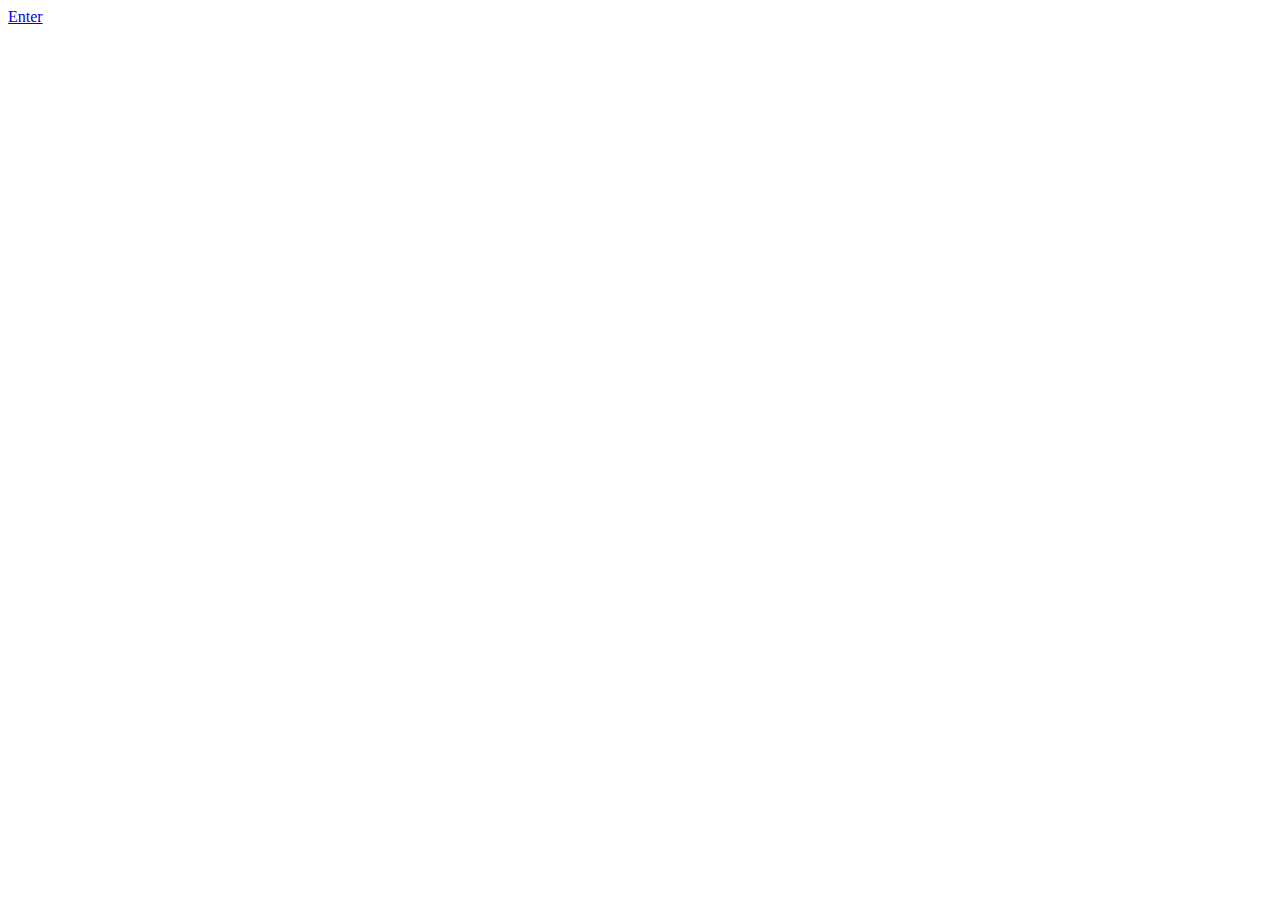
==== index.html @ 21f3ae3d "animations for the webpage working" ====
<!DOCTYPE html>
<html>

<head>
    <link href="css/bootstrap.css" rel="stylesheet" type="text/css">
    <link href="css/bootstrap-theme.min.css" rel="stylesheet" type="text/css">
    <link href="css/style1.css" rel="stylesheet" type="text/css">
    <link href="css/animate.css" rel="stylesheet" type="text/css">
    <link href="https://fonts.googleapis.com/css?family=Sansita|Baloo" rel="stylesheet">
    <script src="js\jquery-3.1.1.min.js"></script>
    <script src="js\jquery.smoothState.min.js"></script>
    <script src="js/script.js"></script>
    <script src="js/script1.js"></script>
    <title>UBER TIckets Online Service</title>
</head>

<body>
    <div class="m-page scene_element scene_element--fadeinright" id="main">
        <a href="home.html">Enter</a>
    </div>





</body>

</html>
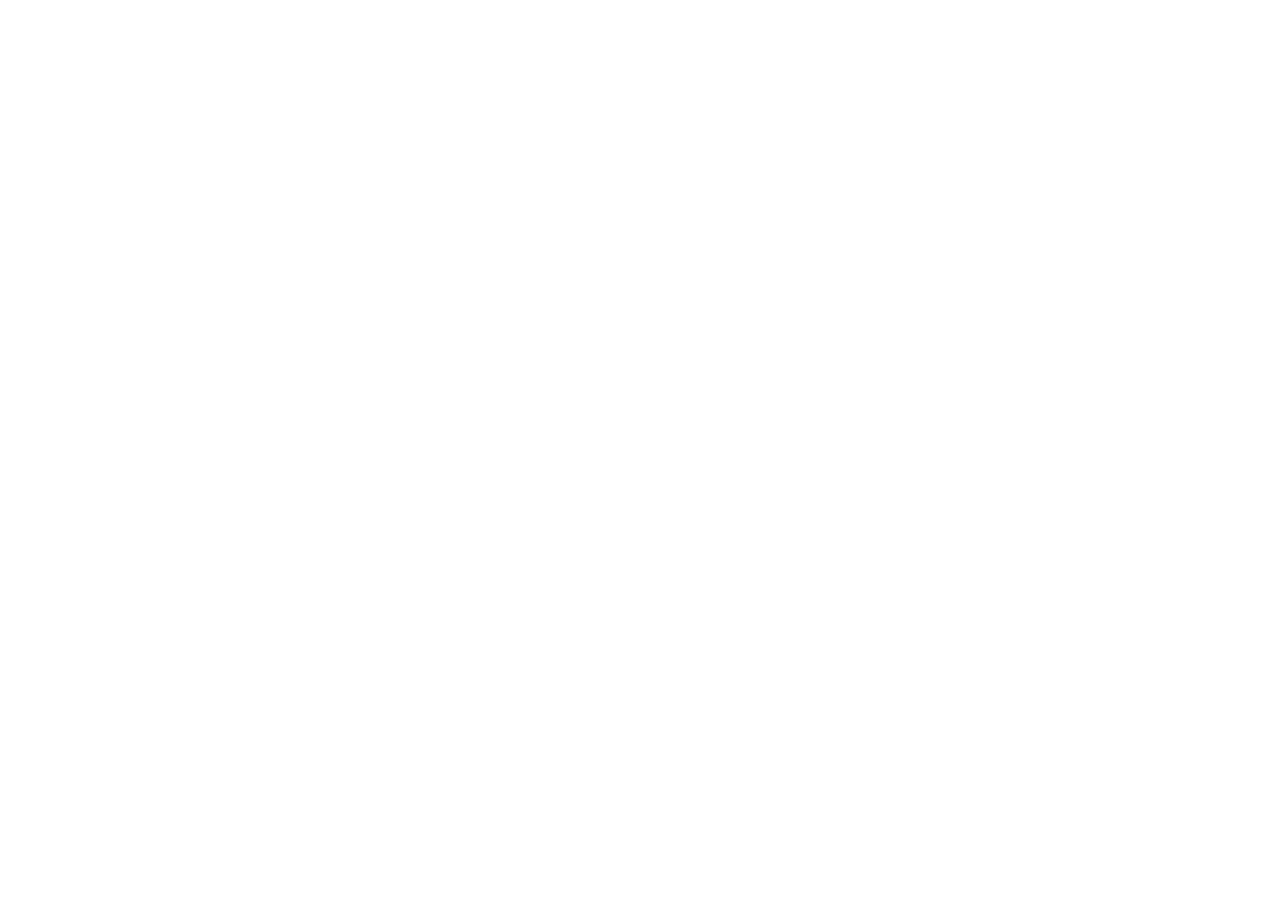
==== commit 8674906e: "add new buttons stylesheet to the repo" ====
--- a/index.html
+++ b/index.html
@@ -6,6 +6,7 @@
     <link href="css/bootstrap-theme.min.css" rel="stylesheet" type="text/css">
     <link href="css/style1.css" rel="stylesheet" type="text/css">
     <link href="css/animate.css" rel="stylesheet" type="text/css">
+    <link href="css/butns.min.css" rel="stylesheet" type="text/css">
     <link href="https://fonts.googleapis.com/css?family=Sansita|Baloo" rel="stylesheet">
     <script src="js\jquery-3.1.1.min.js"></script>
     <script src="js\jquery.smoothState.min.js"></script>
@@ -16,7 +17,6 @@
 
 <body>
     <div class="m-page scene_element scene_element--fadeinright" id="main">
-        <a href="home.html">Enter</a>
     </div>
 
 
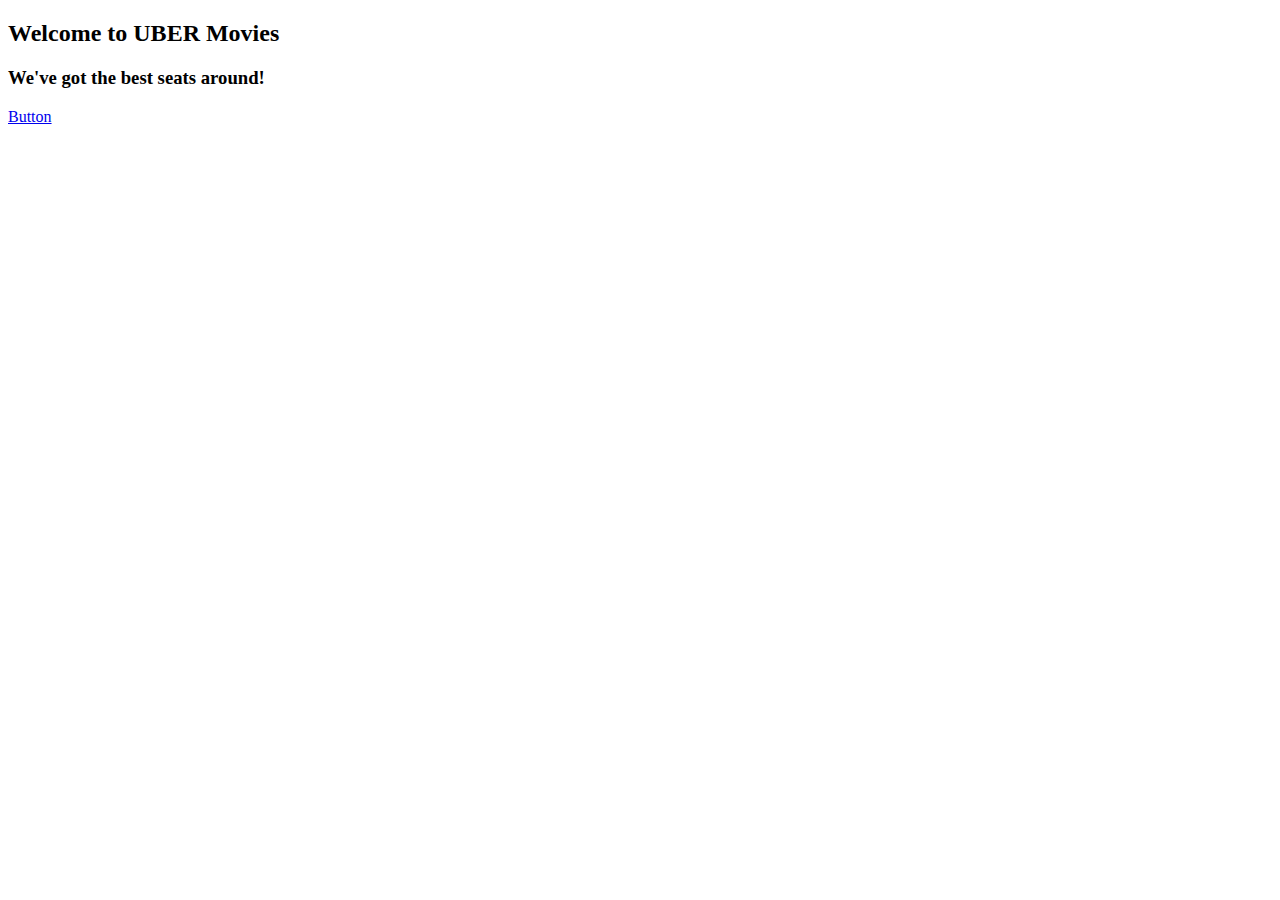
==== commit 26f16134: "add content to the index page" ====
--- a/index.html
+++ b/index.html
@@ -5,6 +5,7 @@
     <link href="css/bootstrap.css" rel="stylesheet" type="text/css">
     <link href="css/bootstrap-theme.min.css" rel="stylesheet" type="text/css">
     <link href="css/style1.css" rel="stylesheet" type="text/css">
+        <link href="css/style1.css" rel="stylesheet" type="text/css">
     <link href="css/animate.css" rel="stylesheet" type="text/css">
     <link href="css/butns.min.css" rel="stylesheet" type="text/css">
     <link href="https://fonts.googleapis.com/css?family=Sansita|Baloo" rel="stylesheet">
@@ -17,6 +18,17 @@
 
 <body>
     <div class="m-page scene_element scene_element--fadeinright" id="main">
+
+        <h2>Welcome to UBER Movies</h2>
+        <h3>We've got the best seats around!</h3>
+        <a href="index.html" class="button border-purple rounded transition">Button</a>
+
+
+
+
+
+
+
     </div>
 
 
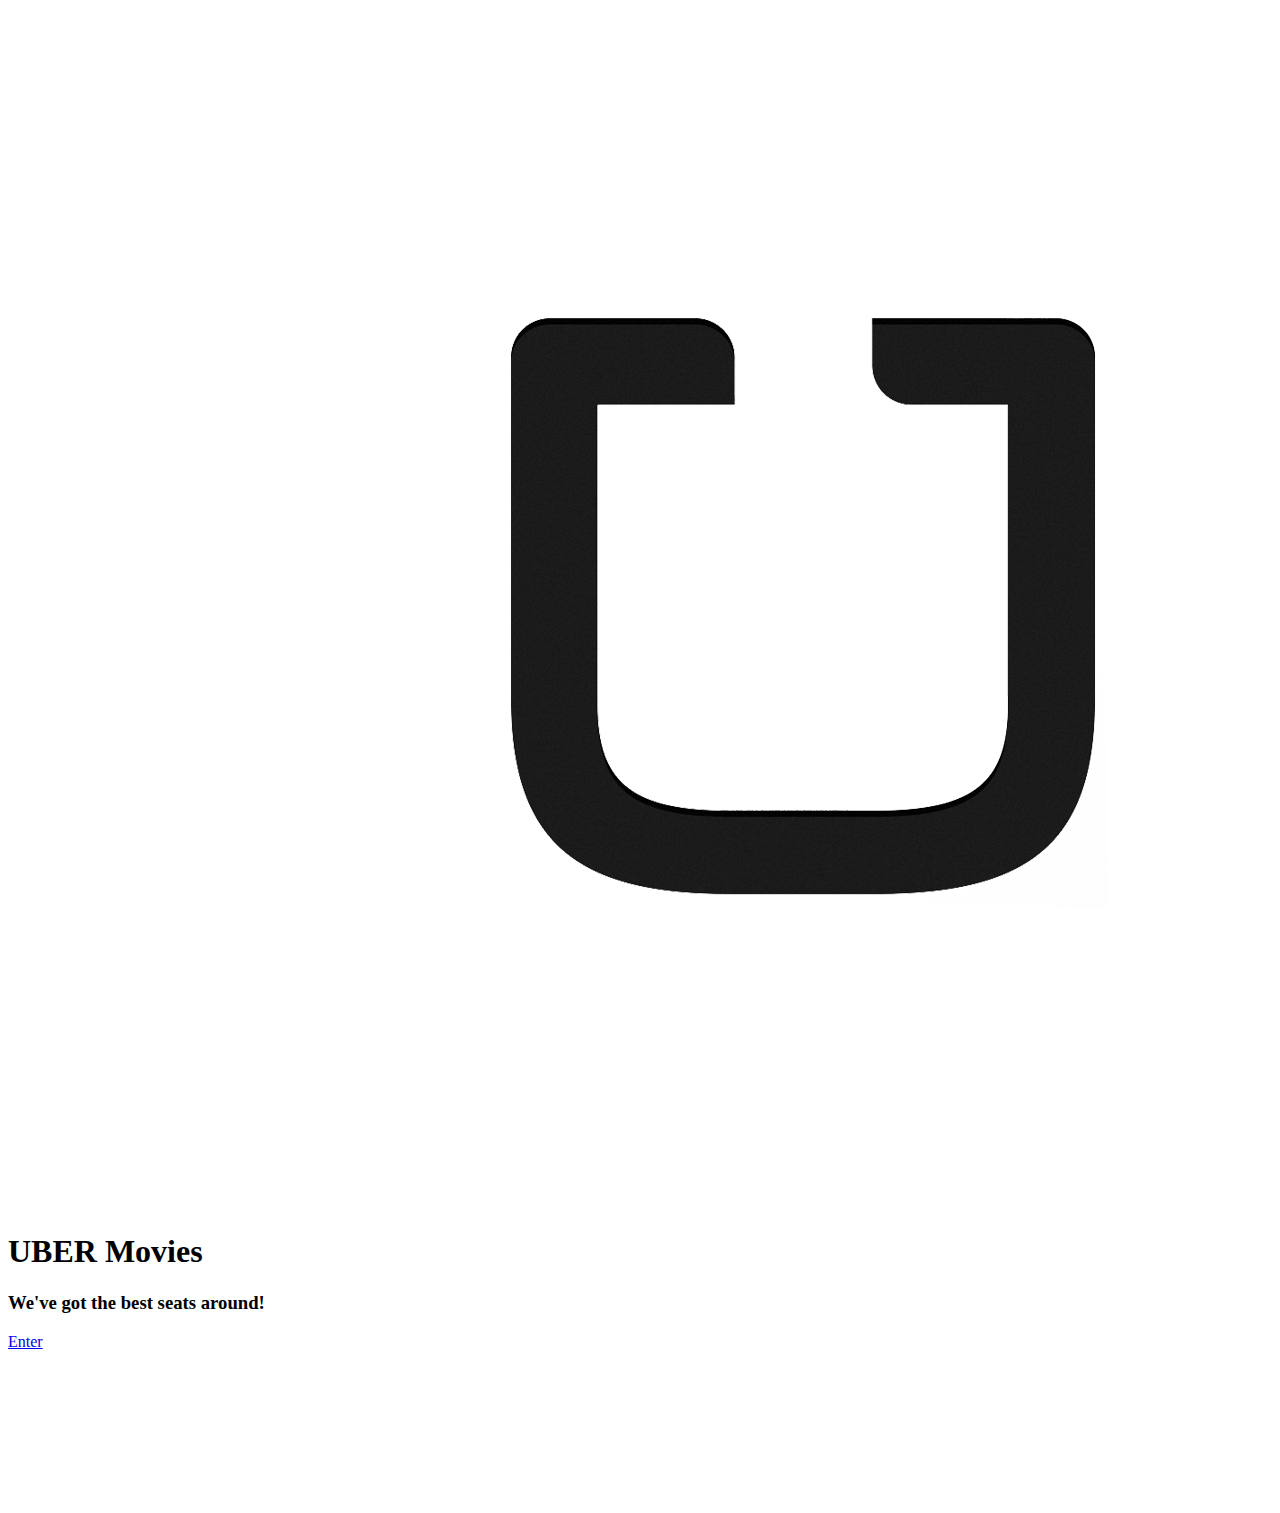
==== commit dfa1de33: "add new files to the repo" ====
--- a/index.html
+++ b/index.html
@@ -5,36 +5,28 @@
     <link href="css/bootstrap.css" rel="stylesheet" type="text/css">
     <link href="css/bootstrap-theme.min.css" rel="stylesheet" type="text/css">
     <link href="css/style1.css" rel="stylesheet" type="text/css">
-        <link href="css/style1.css" rel="stylesheet" type="text/css">
-    <link href="css/animate.css" rel="stylesheet" type="text/css">
+    <link href="css/style2.css" rel="stylesheet" type="text/css">
     <link href="css/butns.min.css" rel="stylesheet" type="text/css">
     <link href="https://fonts.googleapis.com/css?family=Sansita|Baloo" rel="stylesheet">
     <script src="js\jquery-3.1.1.min.js"></script>
     <script src="js\jquery.smoothState.min.js"></script>
-    <script src="js/script.js"></script>
     <script src="js/script1.js"></script>
     <title>UBER TIckets Online Service</title>
 </head>
 
 <body>
-    <div class="m-page scene_element scene_element--fadeinright" id="main">
+    <div class="m-page scene_element scene_element--fadeinup content" id="main">
 
-        <h2>Welcome to UBER Movies</h2>
+        <img src="img/logo.png" alt="logo of the company" id="logo">
+        <h1>UBER Movies</h1>
         <h3>We've got the best seats around!</h3>
-        <a href="index.html" class="button border-purple rounded transition">Button</a>
-
-
-
-
-
-
-
+        <a href="home.html" class="button border-purple rounded transition-white">Enter</a>
     </div>
 
-
-
-
-
+    <video id="my-video" class="video" autoplay="autoplay" loop="loop" width="300" height="150">
+      <source src="assets/trailer.mp4" type="video/mp4" />
+      <source src="assets/trailer.webm" type="video/webm" /></video>
+    <!-- /video -->
 </body>
 
 </html>
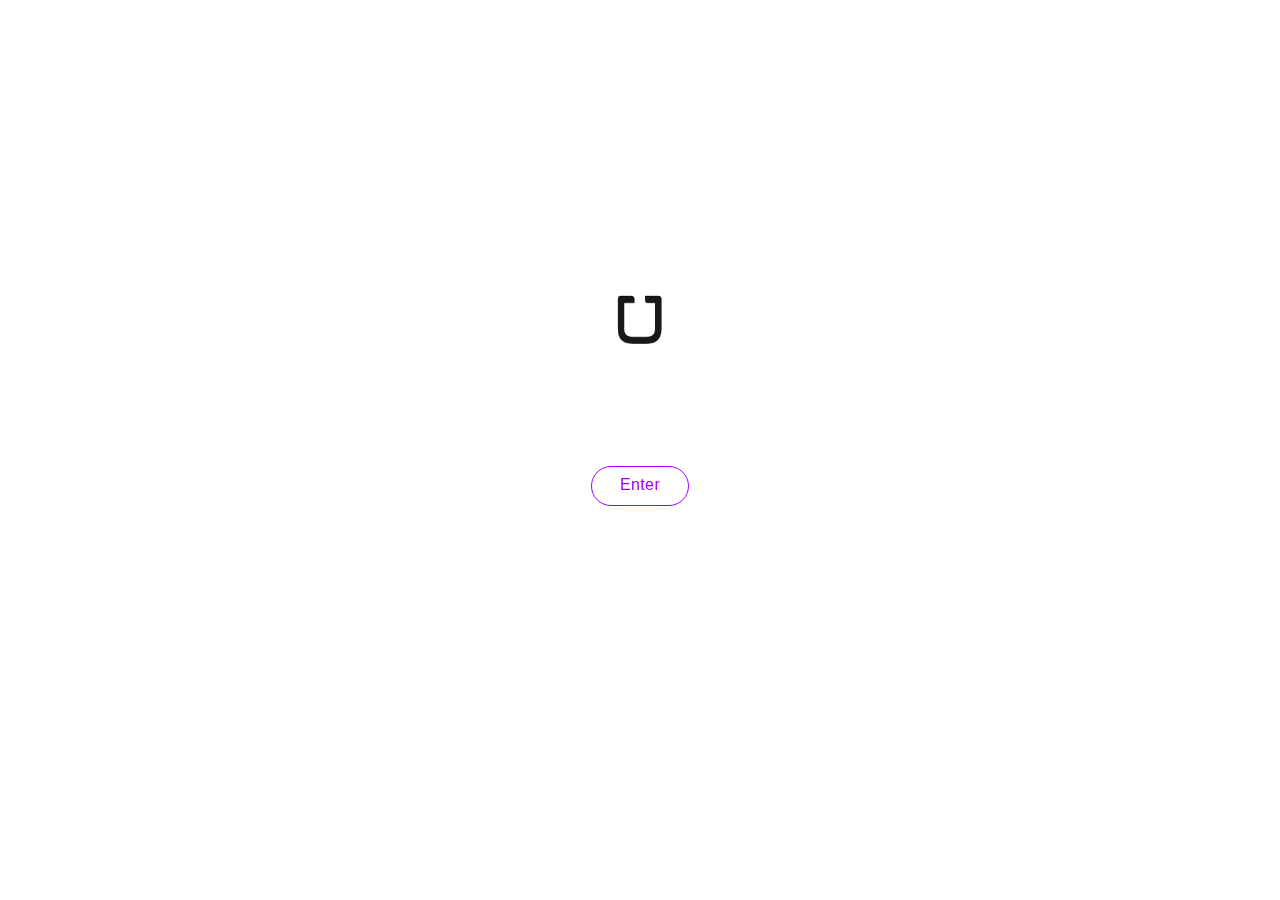
==== commit efff6d98: "alter referencing for the stylesheets" ====
--- a/index.html
+++ b/index.html
@@ -2,11 +2,11 @@
 <html>
 
 <head>
-    <link href="css/bootstrap.css" rel="stylesheet" type="text/css">
-    <link href="css/bootstrap-theme.min.css" rel="stylesheet" type="text/css">
-    <link href="css/style1.css" rel="stylesheet" type="text/css">
-    <link href="css/style2.css" rel="stylesheet" type="text/css">
-    <link href="css/butns.min.css" rel="stylesheet" type="text/css">
+    <link href="styling/bootstrap.css" rel="stylesheet" type="text/css">
+    <link href="styling/bootstrap-theme.min.css" rel="stylesheet" type="text/css">
+    <link href="styling/style1.css" rel="stylesheet" type="text/css">
+    <link href="styling/style2.css" rel="stylesheet" type="text/css">
+    <link href="styling/butns.min.css" rel="stylesheet" type="text/css">
     <link href="https://fonts.googleapis.com/css?family=Sansita|Baloo" rel="stylesheet">
     <script src="js\jquery-3.1.1.min.js"></script>
     <script src="js\jquery.smoothState.min.js"></script>
--- a/styling/style1.css
+++ b/styling/style1.css
@@ -0,0 +1,82 @@
+/*
+ * Keyframes
+ */
+
+@-webkit-keyframes fadeIn {
+    0% {
+        opacity: 0;
+    }
+    100% {
+        opacity: 1;
+    }
+}
+
+@-webkit-keyframes fadeInUp {
+    0% {
+        opacity: 0;
+        transform: translate3d(0, 100%, 0);
+    }
+    50% {
+        opacity: 0.5;
+        transform: none;
+    }
+    100% {
+        opacity: 1;
+        transform: none;
+    }
+}
+
+@-webkit-keyframes fadeInRight {
+    0% {
+        opacity: 0;
+        transform: translate3d(100%, 0, 0);
+    }
+    100% {
+        opacity: 1;
+        transform: none;
+    }
+}
+
+
+/*
+ * CSS Page Transitions
+   /** Basic styles for an animated element */
+
+.scene_element {
+    -webkit-animation-duration: 3s;
+    -webkit-transition-timing-function: ease-in;
+    -webkit-animation-fill-mode: both;
+}
+
+
+/** An element that fades in */
+
+.scene_element--fadein {
+    -webkit-animation-name: fadeIn;
+}
+
+
+/** An element that fades in and slides up */
+
+.scene_element--fadeinup {
+    -webkit-animation-name: fadeInUp;
+}
+
+
+/** An element that fades in and slides from the right */
+
+.scene_element--fadeinright {
+    -webkit-animation-name: fadeInRight;
+}
+
+
+}
+
+/** Reverse "exit" animations */
+&.is-exiting {
+    .scene_element {
+        -webkit-animation-direction: alternate-reverse;
+    }
+}
+
+}
--- a/styling/style2.css
+++ b/styling/style2.css
@@ -0,0 +1,69 @@
+html, body, div, h1, p, a, video {
+    margin: 0;
+    padding: 0;
+    font-family: 'Baloo', cursive;
+}
+
+html, body {
+    height: 100%;
+    text-align: center;
+}
+
+
+/*Alter the content position */
+
+.content {
+    position: relative;
+    top: 30%;
+    z-index: 2;
+    margin: 0 auto;
+    max-width: 720px;
+margin-bottom:50px;
+}
+
+.content__heading {
+    margin-bottom: 24px;
+    color: rgb(39, 39, 39);
+    font-size: 44px;
+}
+
+.content__teaser {
+    margin-bottom: 24px;
+    color: rgb(89, 89, 89);
+    font-size: 22px;
+}
+
+.content__cta {
+    display: inline-block;
+    margin: 0;
+    padding: 12px 48px;
+    color: rgb(255, 60, 100);
+    font-size: 22px;
+    text-decoration: none;
+    border: solid 4px rgb(255, 60, 100);
+}
+
+
+/*Alter the position of the video */
+
+.video {
+    position: fixed;
+    top: 50%;
+    left: 50%;
+    z-index: 1;
+    min-width: 100%;
+    min-height: 100%;
+    width: auto;
+    height: auto;
+    transform: translate(-50%, -50%);
+}
+
+
+#logo{
+    height: 100px;
+    width: 120px;
+}
+
+h1, h3{
+    color: white;
+}
--- a/styling/butns.min.css
+++ b/styling/butns.min.css
@@ -0,0 +1 @@
+.button{text-decoration:none!important;display:inline-block;padding:7.5px 15px;color:#0072ff;border:1px solid transparent;border-radius:2px;background-color:rgba(0,0,0,0);font-family:sans-serif;letter-spacing:.4px;font-size:16px;margin-left:2px;margin-right:2px}.button:focus,.button:hover{color:#005bcc}.button.transition{transition-duration:.2s}.button.rounded{border-radius:100rem;padding:7.5px 27.5px}.button.small{font-size:12px;padding:5.63px 16.25px}.button.medium{font-size:20px;padding:9.38px 23.75px}.button.large{font-size:24px;padding:11.25px 27.5px}.button.small.rounded{padding:5.63px 21.88px}.button.medium.rounded{padding:9.38px 33.13px}.button.large.rounded{padding:11.25px 38.75px}.button.semi-transparent{opacity:.5}.button.shadow{box-shadow:0 0 9.7px rgba(0,0,0,.43)}.button.fill-red{background-color:#ff3c00;color:#fff}.button.fill-red:focus,.button.fill-red:hover{background-color:#e63600}.button.fill-orange{background-color:#ff9000;color:#fff}.button.fill-orange:focus,.button.fill-orange:hover{background-color:#e68200}.button.fill-yellow{background-color:#ffd800;color:#fff}.button.fill-yellow:focus,.button.fill-yellow:hover{background-color:#e6c200}.button.fill-lime{background-color:#00e600;color:#fff}.button.fill-lime:focus,.button.fill-lime:hover{background-color:#00cf00}.button.fill-green{background-color:#009600;color:#fff}.button.fill-green:focus,.button.fill-green:hover{background-color:#008700}.button.fill-lightblue{background-color:#00b4ff;color:#fff}.button.fill-lightblue:focus,.button.fill-lightblue:hover{background-color:#00a2e6}.button.fill-blue{background-color:#0072ff;color:#fff}.button.fill-blue:focus,.button.fill-blue:hover{background-color:#0067e6}.button.fill-purple{background-color:#9c00ff;color:#fff}.button.fill-purple:focus,.button.fill-purple:hover{background-color:#8c00e6}.button.fill-pink{background-color:#ff00e4;color:#fff}.button.fill-pink:focus,.button.fill-pink:hover{background-color:#e600cd}.button.fill-black{background-color:#111;color:#fff}.button.fill-black:focus,.button.fill-black:hover{background-color:#0f0f0f}.button.fill-white{background-color:#fff;color:#111}.button.fill-white:focus,.button.fill-white:hover{background-color:#e6e6e6}.button.fill-gray{background-color:#d0d0d0;color:#111}.button.fill-gray:focus,.button.fill-gray:hover{background-color:#bbb}.button.fill-dark-red{background-color:#801e00;color:#fff}.button.fill-dark-red:focus,.button.fill-dark-red:hover{background-color:#4d1200}.button.fill-dark-orange{background-color:#804800;color:#fff}.button.fill-dark-orange:focus,.button.fill-dark-orange:hover{background-color:#4d2b00}.button.fill-dark-yellow{background-color:#806c00;color:#fff}.button.fill-dark-yellow:focus,.button.fill-dark-yellow:hover{background-color:#4d4100}.button.fill-dark-lime{background-color:#007300;color:#fff}.button.fill-dark-lime:focus,.button.fill-dark-lime:hover{background-color:#004500}.button.fill-dark-green{background-color:#004b00;color:#fff}.button.fill-dark-green:focus,.button.fill-dark-green:hover{background-color:#002d00}.button.fill-dark-lightblue{background-color:#005a80;color:#fff}.button.fill-dark-lightblue:focus,.button.fill-dark-lightblue:hover{background-color:#00364d}.button.fill-dark-blue{background-color:#003980;color:#fff}.button.fill-dark-blue:focus,.button.fill-dark-blue:hover{background-color:#00224d}.button.fill-dark-purple{background-color:#4e0080;color:#fff}.button.fill-dark-purple:focus,.button.fill-dark-purple:hover{background-color:#2f004d}.button.fill-dark-pink{background-color:#800072;color:#fff}.button.fill-dark-pink:focus,.button.fill-dark-pink:hover{background-color:#4d0044}.button.fill-dark-black{background-color:#090909;color:#fff}.button.fill-dark-black:focus,.button.fill-dark-black:hover{background-color:#050505}.button.fill-dark-white{background-color:grey;color:#111}.button.fill-dark-white:focus,.button.fill-dark-white:hover{background-color:#4d4d4d}.button.fill-dark-gray{background-color:#686868;color:#111}.button.fill-dark-gray:focus,.button.fill-dark-gray:hover{background-color:#3e3e3e}.button.fill-whitish-red{background-color:#ff9e80;color:#fff}.button.fill-whitish-red:focus,.button.fill-whitish-red:hover{background-color:#ff3c00}.button.fill-whitish-orange{background-color:#ffc880;color:#fff}.button.fill-whitish-orange:focus,.button.fill-whitish-orange:hover{background-color:#ff9000}.button.fill-whitish-yellow{background-color:#ffec80;color:#fff}.button.fill-whitish-yellow:focus,.button.fill-whitish-yellow:hover{background-color:#ffd800}.button.fill-whitish-lime{background-color:#73ff73;color:#fff}.button.fill-whitish-lime:focus,.button.fill-whitish-lime:hover{background-color:#00e600}.button.fill-whitish-green{background-color:#4bff4b;color:#fff}.button.fill-whitish-green:focus,.button.fill-whitish-green:hover{background-color:#009600}.button.fill-whitish-lightblue{background-color:#80daff;color:#fff}.button.fill-whitish-lightblue:focus,.button.fill-whitish-lightblue:hover{background-color:#00b4ff}.button.fill-whitish-blue{background-color:#80b8ff;color:#fff}.button.fill-whitish-blue:focus,.button.fill-whitish-blue:hover{background-color:#0072ff}.button.fill-whitish-purple{background-color:#cd80ff;color:#fff}.button.fill-whitish-purple:focus,.button.fill-whitish-purple:hover{background-color:#9c00ff}.button.fill-whitish-pink{background-color:#ff80f1;color:#fff}.button.fill-whitish-pink:focus,.button.fill-whitish-pink:hover{background-color:#ff00e4}.button.fill-whitish-black{background-color:#888;color:#fff}.button.fill-whitish-black:focus,.button.fill-whitish-black:hover{background-color:#111}.button.border-red{border-color:#ff3c00;color:#ff3c00}.button.border-red:focus,.button.border-red:hover{background-color:#ff3c00;color:#fff}.button.border-orange{border-color:#ff9000;color:#ff9000}.button.border-orange:focus,.button.border-orange:hover{background-color:#ff9000;color:#fff}.button.border-yellow{border-color:#ffd800;color:#ffd800}.button.border-yellow:focus,.button.border-yellow:hover{background-color:#ffd800;color:#fff}.button.border-lime{border-color:#00e600;color:#00e600}.button.border-lime:focus,.button.border-lime:hover{background-color:#00e600;color:#fff}.button.border-green{border-color:#009600;color:#009600}.button.border-green:focus,.button.border-green:hover{background-color:#009600;color:#fff}.button.border-lightblue{border-color:#00b4ff;color:#00b4ff}.button.border-lightblue:focus,.button.border-lightblue:hover{background-color:#00b4ff;color:#fff}.button.border-blue{border-color:#0072ff;color:#0072ff}.button.border-blue:focus,.button.border-blue:hover{background-color:#0072ff;color:#fff}.button.border-purple{border-color:#9c00ff;color:#9c00ff}.button.border-purple:focus,.button.border-purple:hover{background-color:#9c00ff;color:#fff}.button.border-pink{border-color:#ff00e4;color:#ff00e4}.button.border-pink:focus,.button.border-pink:hover{background-color:#ff00e4;color:#fff}.button.border-black{border-color:#111;color:#111}.button.border-black:focus,.button.border-black:hover{background-color:#111;color:#fff}.button.border-white{border-color:#fff;color:#fff}.button.border-white:focus,.button.border-white:hover{background-color:#fff;color:#111}.button.border-gray{border-color:#d0d0d0;color:#d0d0d0}.button.border-gray:focus,.button.border-gray:hover{background-color:#d0d0d0;color:#fff}.button.border-dark-red{color:#801e00;border-color:#801e00}.button.border-dark-red:focus,.button.border-dark-red:hover{background-color:#801e00;color:#fff}.button.border-dark-orange{color:#804800;border-color:#804800}.button.border-dark-orange:focus,.button.border-dark-orange:hover{background-color:#804800;color:#fff}.button.border-dark-yellow{color:#806c00;border-color:#806c00}.button.border-dark-yellow:focus,.button.border-dark-yellow:hover{background-color:#806c00;color:#fff}.button.border-dark-lime{color:#007300;border-color:#007300}.button.border-dark-lime:focus,.button.border-dark-lime:hover{background-color:#007300;color:#fff}.button.border-dark-green{color:#004b00;border-color:#004b00}.button.border-dark-green:focus,.button.border-dark-green:hover{background-color:#004b00;color:#fff}.button.border-dark-lightblue{color:#005a80;border-color:#005a80}.button.border-dark-lightblue:focus,.button.border-dark-lightblue:hover{background-color:#005a80;color:#fff}.button.border-dark-blue{color:#003980;border-color:#003980}.button.border-dark-blue:focus,.button.border-dark-blue:hover{background-color:#003980;color:#fff}.button.border-dark-purple{color:#4e0080;border-color:#4e0080}.button.border-dark-purple:focus,.button.border-dark-purple:hover{background-color:#4e0080;color:#fff}.button.border-dark-pink{color:#800072;border-color:#800072}.button.border-dark-pink:focus,.button.border-dark-pink:hover{background-color:#800072;color:#fff}.button.border-dark-black{color:#090909;border-color:#090909}.button.border-dark-black:focus,.button.border-dark-black:hover{background-color:#090909;color:#fff}.button.border-dark-white{color:grey;border-color:grey}.button.border-dark-white:focus,.button.border-dark-white:hover{background-color:grey;color:#fff}.button.border-dark-gray{color:#686868;border-color:#686868}.button.border-dark-gray:focus,.button.border-dark-gray:hover{background-color:#686868;color:#fff}.button.border-whitish-red{color:#ff9e80;border-color:#ff9e80}.button.border-whitish-red:focus,.button.border-whitish-red:hover{background-color:#ff9e80;color:#fff}.button.border-whitish-orange{color:#ffc880;border-color:#ffc880}.button.border-whitish-orange:focus,.button.border-whitish-orange:hover{background-color:#ffc880;color:#fff}.button.border-whitish-yellow{color:#ffec80;border-color:#ffec80}.button.border-whitish-yellow:focus,.button.border-whitish-yellow:hover{background-color:#ffec80;color:#fff}.button.border-whitish-lime{color:#73ff73;border-color:#73ff73}.button.border-whitish-lime:focus,.button.border-whitish-lime:hover{background-color:#73ff73;color:#fff}.button.border-whitish-green{color:#4bff4b;border-color:#4bff4b}.button.border-whitish-green:focus,.button.border-whitish-green:hover{background-color:#4bff4b;color:#fff}.button.border-whitish-lightblue{color:#80daff;border-color:#80daff}.button.border-whitish-lightblue:focus,.button.border-whitish-lightblue:hover{background-color:#80daff;color:#fff}.button.border-whitish-blue{color:#80b8ff;border-color:#80b8ff}.button.border-whitish-blue:focus,.button.border-whitish-blue:hover{background-color:#80b8ff;color:#fff}.button.border-whitish-purple{color:#cd80ff;border-color:#cd80ff}.button.border-whitish-purple:focus,.button.border-whitish-purple:hover{background-color:#cd80ff;color:#fff}.button.border-whitish-pink{color:#ff80f1;border-color:#ff80f1}.button.border-whitish-pink:focus,.button.border-whitish-pink:hover{background-color:#ff80f1;color:#fff}.button.border-whitish-black{color:#888;border-color:#888}.button.border-whitish-black:focus,.button.border-whitish-black:hover{background-color:#888;color:#fff}.button.gradient-red{background:linear-gradient(#ff774d,#ff3c00);color:#fff;border-color:#ff3c00}.button.gradient-red:hover{background:linear-gradient(#ff774d,#cc3000)}.button.gradient-orange{background:linear-gradient(#ffb14d,#ff9000);color:#fff;border-color:#ff9000}.button.gradient-orange:hover{background:linear-gradient(#ffb14d,#cc7300)}.button.gradient-yellow{background:linear-gradient(#ffe44d,#ffd800);color:#fff;border-color:#ffd800}.button.gradient-yellow:hover{background:linear-gradient(#ffe44d,#ccad00)}.button.gradient-lime{background:linear-gradient(#3bff3b,#00e600);color:#fff;border-color:#00e600}.button.gradient-lime:hover{background:linear-gradient(#3bff3b,#00b800)}.button.gradient-green{background:linear-gradient(#03ff03,#009600);color:#fff;border-color:#009600}.button.gradient-green:hover{background:linear-gradient(#03ff03,#007800)}.button.gradient-lightblue{background:linear-gradient(#4dcbff,#00b4ff);color:#fff;border-color:#00b4ff}.button.gradient-lightblue:hover{background:linear-gradient(#4dcbff,#0090cc)}.button.gradient-blue{background:linear-gradient(#4d9cff,#0072ff);color:#fff;border-color:#0072ff}.button.gradient-blue:hover{background:linear-gradient(#4d9cff,#005bcc)}.button.gradient-purple{background:linear-gradient(#ba4dff,#9c00ff);color:#fff;border-color:#9c00ff}.button.gradient-purple:hover{background:linear-gradient(#ba4dff,#7d00cc)}.button.gradient-pink{background:linear-gradient(#ff4dec,#ff00e4);color:#fff;border-color:#ff00e4}.button.gradient-pink:hover{background:linear-gradient(#ff4dec,#cc00b6)}.button.gradient-black{background:linear-gradient(#585858,#111);color:#fff;border-color:#111}.button.gradient-black:hover{background:linear-gradient(#585858,#0e0e0e)}.button.gradient-white{background:linear-gradient(#fff,#fff);color:#111;border-color:#fff}.button.gradient-white:hover{background:linear-gradient(#fff,#ccc)}.button.gradient-gray{background:linear-gradient(#dedede,#d0d0d0);color:#fff;border-color:#d0d0d0}.button.gradient-gray:hover{background:linear-gradient(#dedede,#a6a6a6)}